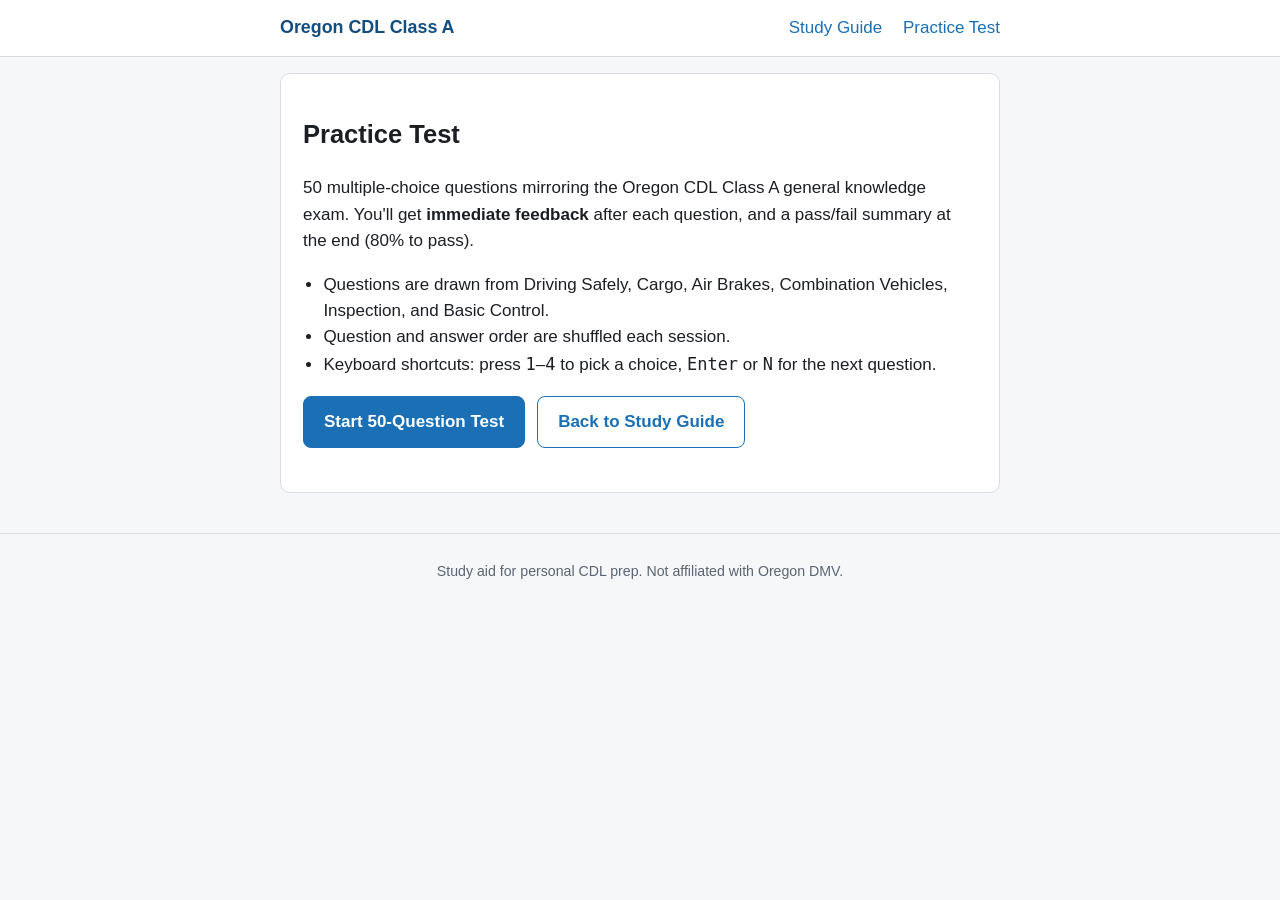
==== practice.html @ 8991366d "Add practice test page markup Three screens controlled by JS: intro (start button), in-test (progres" ====
<!doctype html>
<html lang="en">
<head>
<meta charset="utf-8" />
<meta name="viewport" content="width=device-width, initial-scale=1" />
<title>Practice Test — Oregon CDL Class A</title>
<link rel="stylesheet" href="css/styles.css" />
</head>
<body>
<header class="site-header">
  <div class="container">
    <a class="brand" href="index.html">Oregon CDL Class A</a>
    <nav class="site-nav">
      <a href="study.html">Study Guide</a>
      <a href="practice.html">Practice Test</a>
    </nav>
  </div>
</header>

<main class="container">
  <!-- Intro screen, shown before the test starts -->
  <section id="intro-screen" class="card">
    <h1>Practice Test</h1>
    <p>
      50 multiple-choice questions mirroring the Oregon CDL Class A general
      knowledge exam. You'll get <strong>immediate feedback</strong> after each
      question, and a pass/fail summary at the end (80% to pass).
    </p>
    <ul class="plain-list">
      <li>Questions are drawn from Driving Safely, Cargo, Air Brakes, Combination Vehicles, Inspection, and Basic Control.</li>
      <li>Question and answer order are shuffled each session.</li>
      <li>Keyboard shortcuts: press <kbd>1</kbd>–<kbd>4</kbd> to pick a choice, <kbd>Enter</kbd> or <kbd>N</kbd> for the next question.</li>
    </ul>
    <div class="cta-row">
      <button id="start-btn" class="btn btn-primary" type="button">Start 50-Question Test</button>
      <a class="btn btn-secondary" href="study.html">Back to Study Guide</a>
    </div>
  </section>

  <!-- In-test screen -->
  <section id="test-screen" class="hidden">
    <div class="test-header">
      <div class="progress-wrap">
        <div class="progress-label">
          <span id="progress-text">Question 1 of 50</span>
          <span id="score-text">0 / 0 correct</span>
        </div>
        <div class="progress-bar" aria-hidden="true">
          <div id="progress-fill" class="progress-fill"></div>
        </div>
      </div>
    </div>

    <article class="question-card" aria-live="polite">
      <span id="question-section" class="section-tag">Section</span>
      <h2 id="question-text" class="question-text">Loading…</h2>

      <ul id="choice-list" class="choice-list" role="list">
        <!-- Choice buttons rendered by practice.js -->
      </ul>

      <div id="feedback" class="feedback hidden"></div>

      <div class="test-actions">
        <button id="next-btn" class="btn btn-primary" type="button" disabled>Next</button>
      </div>
    </article>
  </section>

  <!-- Summary screen, shown at end -->
  <section id="summary-screen" class="hidden">
    <div class="card" style="text-align:center;">
      <h1>Results</h1>
      <p id="summary-score" class="summary-score">0 / 0</p>
      <p id="summary-percent" class="summary-sub">0% correct</p>
      <div id="summary-verdict" class="verdict">—</div>
      <p class="summary-sub" style="margin-top:18px;">
        Passing score on the real test is 80% (40 of 50).
      </p>
      <div class="cta-row" style="justify-content:center;">
        <button id="retake-btn" class="btn btn-primary" type="button">Retake Test</button>
        <a class="btn btn-secondary" href="study.html">Back to Study Guide</a>
      </div>
    </div>

    <div id="missed-wrap" class="card hidden">
      <h2>Review: Missed Questions</h2>
      <div id="missed-list"></div>
    </div>
  </section>
</main>

<footer class="site-footer">
  <div class="container">
    <small>Study aid for personal CDL prep. Not affiliated with Oregon DMV.</small>
  </div>
</footer>

<script src="js/questions.js"></script>
<script src="js/practice.js"></script>
</body>
</html>
---- css/styles.css ----
:root {
  --bg: #f6f7f9;
  --surface: #ffffff;
  --border: #d9dde3;
  --text: #1b1f24;
  --muted: #5a6573;
  --accent: #1a6fb5;
  --accent-dark: #134e80;
  --correct: #1f8a4c;
  --correct-bg: #e4f5ec;
  --wrong: #c0392b;
  --wrong-bg: #fbe6e3;
  --warn-bg: #fff6d6;
  --warn-border: #e2c644;
}

* { box-sizing: border-box; }

html, body {
  margin: 0;
  padding: 0;
  background: var(--bg);
  color: var(--text);
  font-family: -apple-system, BlinkMacSystemFont, "Segoe UI", Roboto, Oxygen, Ubuntu, Cantarell, "Helvetica Neue", Arial, sans-serif;
  font-size: 17px;
  line-height: 1.55;
}

.container {
  max-width: 760px;
  margin: 0 auto;
  padding: 0 20px;
}

/* Header */
.site-header {
  background: var(--surface);
  border-bottom: 1px solid var(--border);
  position: sticky;
  top: 0;
  z-index: 10;
}
.site-header .container {
  display: flex;
  align-items: center;
  justify-content: space-between;
  flex-wrap: wrap;
  gap: 8px;
  padding-top: 14px;
  padding-bottom: 14px;
}
.brand {
  font-weight: 700;
  color: var(--accent-dark);
  text-decoration: none;
  font-size: 1.05rem;
}
.site-nav a {
  color: var(--accent);
  text-decoration: none;
  margin-left: 16px;
  font-weight: 500;
}
.site-nav a:hover { text-decoration: underline; }

/* Hero */
.hero {
  padding: 32px 0 8px;
}
.hero h1 {
  margin: 0 0 12px;
  font-size: 2rem;
  line-height: 1.2;
}
.lede {
  color: var(--muted);
  font-size: 1.05rem;
  margin-top: 0;
}
.cta-row {
  display: flex;
  flex-wrap: wrap;
  gap: 12px;
  margin: 18px 0 24px;
}

/* Buttons */
.btn {
  display: inline-block;
  padding: 12px 20px;
  border-radius: 8px;
  border: 1px solid transparent;
  font-weight: 600;
  text-decoration: none;
  cursor: pointer;
  font-size: 1rem;
  background: var(--surface);
  color: var(--text);
}
.btn:focus-visible {
  outline: 3px solid var(--accent);
  outline-offset: 2px;
}
.btn-primary {
  background: var(--accent);
  color: #fff;
  border-color: var(--accent);
}
.btn-primary:hover { background: var(--accent-dark); }
.btn-secondary {
  background: var(--surface);
  color: var(--accent-dark);
  border-color: var(--accent);
}
.btn-secondary:hover { background: #eaf2fa; }
.btn[disabled] { opacity: 0.5; cursor: not-allowed; }

/* Cards */
.card {
  background: var(--surface);
  border: 1px solid var(--border);
  border-radius: 10px;
  padding: 20px 22px;
  margin: 16px 0;
}
.card h2 {
  margin-top: 0;
  font-size: 1.25rem;
}
.card a { color: var(--accent); }
.plain-list { margin: 0; padding-left: 1.2em; }
.disclaimer {
  color: var(--muted);
  font-size: 0.92rem;
  margin-bottom: 0;
}

/* Study guide */
.study-section {
  background: var(--surface);
  border: 1px solid var(--border);
  border-radius: 10px;
  margin: 14px 0;
  overflow: hidden;
}
.study-section > summary {
  cursor: pointer;
  padding: 16px 20px;
  font-weight: 600;
  font-size: 1.1rem;
  list-style: none;
  display: flex;
  align-items: center;
  justify-content: space-between;
}
.study-section > summary::-webkit-details-marker { display: none; }
.study-section > summary::after {
  content: "+";
  font-size: 1.4rem;
  color: var(--muted);
  font-weight: 400;
}
.study-section[open] > summary::after { content: "–"; }
.study-body {
  padding: 4px 20px 18px;
  border-top: 1px solid var(--border);
}
.study-body h3 {
  margin: 18px 0 6px;
  font-size: 1.02rem;
}
.study-body ul { padding-left: 1.2em; }
.study-body li { margin: 4px 0; }

.callout {
  background: var(--warn-bg);
  border: 1px solid var(--warn-border);
  border-radius: 8px;
  padding: 12px 16px;
  margin: 16px 0;
}
.callout strong { display: block; margin-bottom: 6px; }

/* Practice test */
.test-header {
  display: flex;
  align-items: center;
  justify-content: space-between;
  gap: 12px;
  margin: 20px 0 10px;
  flex-wrap: wrap;
}
.progress-wrap {
  flex: 1;
  min-width: 200px;
}
.progress-label {
  display: flex;
  justify-content: space-between;
  font-size: 0.9rem;
  color: var(--muted);
  margin-bottom: 4px;
}
.progress-bar {
  height: 8px;
  background: #e5e9ef;
  border-radius: 4px;
  overflow: hidden;
}
.progress-fill {
  height: 100%;
  background: var(--accent);
  width: 0%;
  transition: width 0.2s ease;
}

.score-chip {
  background: var(--surface);
  border: 1px solid var(--border);
  padding: 6px 10px;
  border-radius: 999px;
  font-size: 0.9rem;
  color: var(--muted);
  white-space: nowrap;
}

.question-card {
  background: var(--surface);
  border: 1px solid var(--border);
  border-radius: 10px;
  padding: 22px;
  margin: 14px 0;
}
.section-tag {
  display: inline-block;
  font-size: 0.78rem;
  text-transform: uppercase;
  letter-spacing: 0.04em;
  color: var(--muted);
  margin-bottom: 6px;
}
.question-text {
  font-size: 1.1rem;
  font-weight: 600;
  margin: 4px 0 16px;
}

.choice-list {
  list-style: none;
  padding: 0;
  margin: 0 0 16px;
}
.choice {
  display: flex;
  align-items: flex-start;
  gap: 10px;
  width: 100%;
  text-align: left;
  background: var(--surface);
  border: 1px solid var(--border);
  border-radius: 8px;
  padding: 12px 14px;
  margin-bottom: 8px;
  font: inherit;
  color: inherit;
  cursor: pointer;
}
.choice:hover { background: #f1f5fa; }
.choice:focus-visible {
  outline: 3px solid var(--accent);
  outline-offset: 2px;
}
.choice .key {
  display: inline-flex;
  align-items: center;
  justify-content: center;
  min-width: 26px;
  height: 26px;
  padding: 0 6px;
  border-radius: 6px;
  background: #eef2f7;
  color: var(--muted);
  font-weight: 700;
  font-size: 0.85rem;
}
.choice.is-correct {
  background: var(--correct-bg);
  border-color: var(--correct);
}
.choice.is-correct .key {
  background: var(--correct);
  color: #fff;
}
.choice.is-wrong {
  background: var(--wrong-bg);
  border-color: var(--wrong);
}
.choice.is-wrong .key {
  background: var(--wrong);
  color: #fff;
}
.choice[disabled] { cursor: default; }

.feedback {
  padding: 12px 14px;
  border-radius: 8px;
  margin-bottom: 12px;
  font-size: 0.98rem;
}
.feedback.correct { background: var(--correct-bg); color: #0f5b32; border: 1px solid #b7e1c8; }
.feedback.wrong { background: var(--wrong-bg); color: #7a1f16; border: 1px solid #eab8b3; }
.feedback .label { font-weight: 700; margin-right: 6px; }

.hidden { display: none !important; }

.test-actions {
  display: flex;
  justify-content: flex-end;
  gap: 10px;
}

/* Summary */
.summary-score {
  font-size: 2.4rem;
  font-weight: 700;
  margin: 0;
}
.summary-sub {
  color: var(--muted);
  margin-top: 4px;
}
.verdict {
  display: inline-block;
  padding: 6px 14px;
  border-radius: 999px;
  font-weight: 700;
  margin-top: 10px;
}
.verdict.pass { background: var(--correct-bg); color: #0f5b32; }
.verdict.fail { background: var(--wrong-bg); color: #7a1f16; }

.missed-item {
  border-top: 1px solid var(--border);
  padding: 12px 0;
}
.missed-item:first-child { border-top: none; }
.missed-q { font-weight: 600; margin: 0 0 4px; }
.missed-a { margin: 0; color: var(--muted); font-size: 0.94rem; }
.missed-a strong { color: var(--correct); }

/* Footer */
.site-footer {
  margin-top: 40px;
  padding: 24px 0;
  color: var(--muted);
  border-top: 1px solid var(--border);
  text-align: center;
}

@media (max-width: 480px) {
  .hero h1 { font-size: 1.55rem; }
  .question-card { padding: 16px; }
  .btn { width: 100%; }
  .cta-row { flex-direction: column; }
}
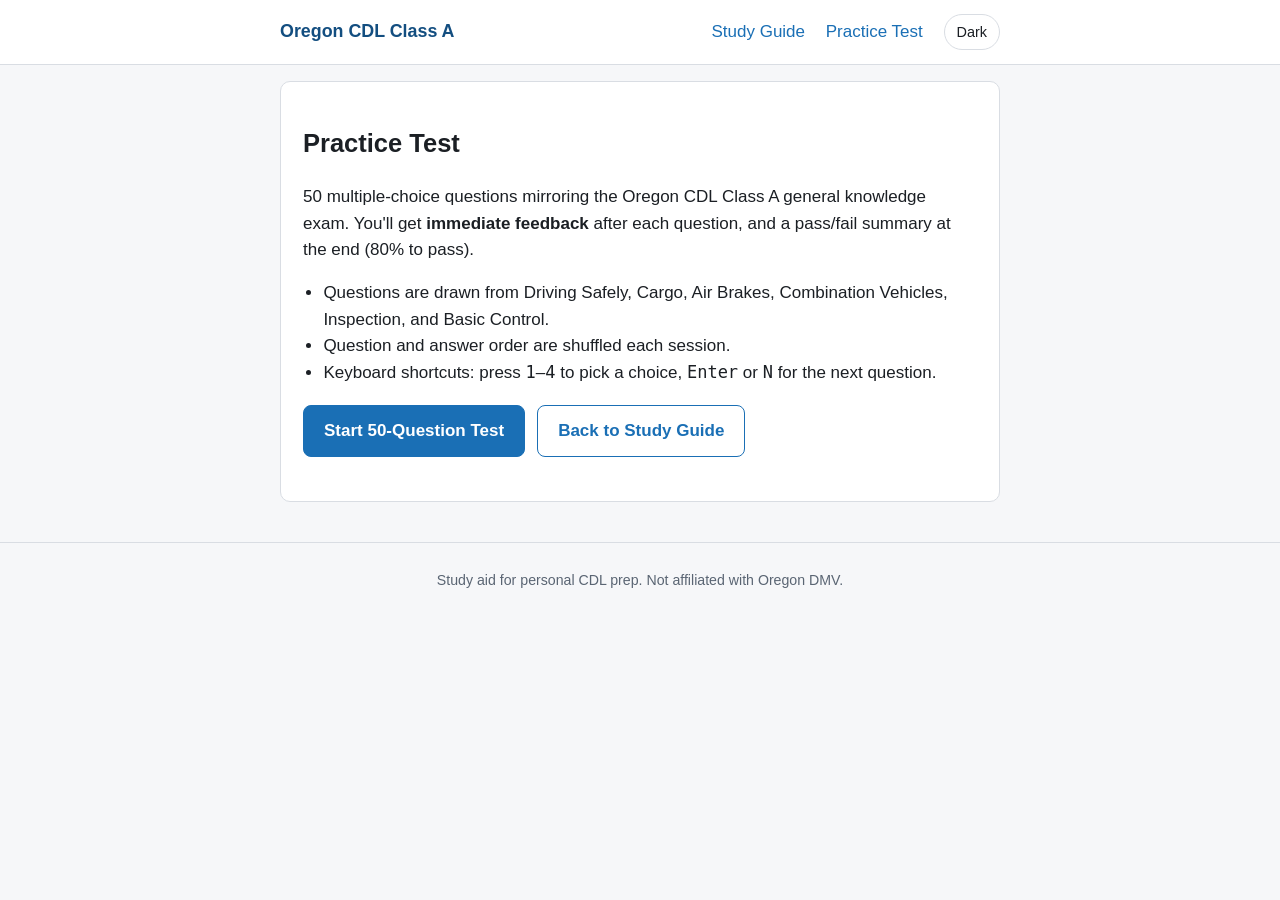
==== commit c45b7082: "Add manual light/dark theme toggle Toggle button in the header overrides the OS setting and persists" ====
--- a/practice.html
+++ b/practice.html
@@ -4,6 +4,14 @@
 <meta charset="utf-8" />
 <meta name="viewport" content="width=device-width, initial-scale=1" />
 <title>Practice Test — Oregon CDL Class A</title>
+<script>
+  (function () {
+    try {
+      var t = localStorage.getItem("cdl-theme");
+      if (t === "light" || t === "dark") document.documentElement.setAttribute("data-theme", t);
+    } catch (e) {}
+  })();
+</script>
 <link rel="stylesheet" href="css/styles.css" />
 </head>
 <body>
@@ -13,6 +21,7 @@
     <nav class="site-nav">
       <a href="study.html">Study Guide</a>
       <a href="practice.html">Practice Test</a>
+      <button type="button" class="theme-toggle" aria-label="Switch theme">Theme</button>
     </nav>
   </div>
 </header>
@@ -96,6 +105,7 @@
   </div>
 </footer>
 
+<script src="js/theme.js" defer></script>
 <script src="js/questions.js"></script>
 <script src="js/practice.js"></script>
 </body>
--- a/css/styles.css
+++ b/css/styles.css
@@ -1,4 +1,6 @@
 :root {
+  color-scheme: light dark;
+
   --bg: #f6f7f9;
   --surface: #ffffff;
   --border: #d9dde3;
@@ -8,10 +10,116 @@
   --accent-dark: #134e80;
   --correct: #1f8a4c;
   --correct-bg: #e4f5ec;
+  --correct-text: #0f5b32;
+  --correct-border: #b7e1c8;
   --wrong: #c0392b;
   --wrong-bg: #fbe6e3;
+  --wrong-text: #7a1f16;
+  --wrong-border: #eab8b3;
   --warn-bg: #fff6d6;
   --warn-border: #e2c644;
+
+  --track: #e5e9ef;
+  --hover: #f1f5fa;
+  --secondary-hover: #eaf2fa;
+  --key-bg: #eef2f7;
+}
+
+/* Dark palette — applied when the user manually picks dark. */
+:root[data-theme="dark"] {
+  color-scheme: dark;
+  --bg: #0f1317;
+  --surface: #171c22;
+  --border: #2a323c;
+  --text: #e7edf3;
+  --muted: #9aa4af;
+  --accent: #4ea3e0;
+  --accent-dark: #85c1ec;
+  --correct: #4cbd7a;
+  --correct-bg: #16301f;
+  --correct-text: #a8e6c0;
+  --correct-border: #27533a;
+  --wrong: #e17266;
+  --wrong-bg: #331c18;
+  --wrong-text: #f1b3ab;
+  --wrong-border: #5c2e27;
+  --warn-bg: #2e2613;
+  --warn-border: #6a5a24;
+
+  --track: #242c36;
+  --hover: #1f2630;
+  --secondary-hover: #1d2732;
+  --key-bg: #242c36;
+}
+:root[data-theme="dark"] .btn-primary { color: #0b1116; }
+
+:root[data-theme="light"] { color-scheme: light; }
+
+/* Same dark palette applied automatically when the OS prefers dark
+   AND the user has not manually chosen a theme. */
+@media (prefers-color-scheme: dark) {
+  :root:not([data-theme="light"]):not([data-theme="dark"]) {
+    color-scheme: dark;
+    --bg: #0f1317;
+    --surface: #171c22;
+    --border: #2a323c;
+    --text: #e7edf3;
+    --muted: #9aa4af;
+    --accent: #4ea3e0;
+    --accent-dark: #85c1ec;
+    --correct: #4cbd7a;
+    --correct-bg: #16301f;
+    --correct-text: #a8e6c0;
+    --correct-border: #27533a;
+    --wrong: #e17266;
+    --wrong-bg: #331c18;
+    --wrong-text: #f1b3ab;
+    --wrong-border: #5c2e27;
+    --warn-bg: #2e2613;
+    --warn-border: #6a5a24;
+
+    --track: #242c36;
+    --hover: #1f2630;
+    --secondary-hover: #1d2732;
+    --key-bg: #242c36;
+  }
+  :root:not([data-theme="light"]):not([data-theme="dark"]) .btn-primary { color: #0b1116; }
+}
+
+/* Theme toggle button in the header */
+.theme-toggle {
+  background: transparent;
+  border: 1px solid var(--border);
+  color: var(--text);
+  padding: 6px 12px;
+  border-radius: 999px;
+  font: inherit;
+  font-size: 0.85rem;
+  cursor: pointer;
+  margin-left: 16px;
+}
+.theme-toggle:hover { background: var(--hover); }
+.theme-toggle:focus-visible {
+  outline: 3px solid var(--accent);
+  outline-offset: 2px;
+}
+
+/* Theme toggle button in the header */
+.theme-toggle {
+  background: transparent;
+  border: 1px solid var(--border);
+  color: var(--text);
+  padding: 6px 12px;
+  border-radius: 999px;
+  font: inherit;
+  font-size: 0.85rem;
+  cursor: pointer;
+  margin-left: 16px;
+}
+.theme-toggle:hover { background: var(--hover); }
+.theme-toggle:focus-visible {
+  outline: 3px solid var(--accent);
+  outline-offset: 2px;
 }
 
 * { box-sizing: border-box; }
@@ -112,7 +220,7 @@
   color: var(--accent-dark);
   border-color: var(--accent);
 }
-.btn-secondary:hover { background: #eaf2fa; }
+.btn-secondary:hover { background: var(--secondary-hover); }
 .btn[disabled] { opacity: 0.5; cursor: not-allowed; }
 
 /* Cards */
@@ -203,7 +311,7 @@
 }
 .progress-bar {
   height: 8px;
-  background: #e5e9ef;
+  background: var(--track);
   border-radius: 4px;
   overflow: hidden;
 }
@@ -265,7 +373,7 @@
   color: inherit;
   cursor: pointer;
 }
-.choice:hover { background: #f1f5fa; }
+.choice:hover { background: var(--hover); }
 .choice:focus-visible {
   outline: 3px solid var(--accent);
   outline-offset: 2px;
@@ -278,7 +386,7 @@
   height: 26px;
   padding: 0 6px;
   border-radius: 6px;
-  background: #eef2f7;
+  background: var(--key-bg);
   color: var(--muted);
   font-weight: 700;
   font-size: 0.85rem;
@@ -307,8 +415,8 @@
   margin-bottom: 12px;
   font-size: 0.98rem;
 }
-.feedback.correct { background: var(--correct-bg); color: #0f5b32; border: 1px solid #b7e1c8; }
-.feedback.wrong { background: var(--wrong-bg); color: #7a1f16; border: 1px solid #eab8b3; }
+.feedback.correct { background: var(--correct-bg); color: var(--correct-text); border: 1px solid var(--correct-border); }
+.feedback.wrong { background: var(--wrong-bg); color: var(--wrong-text); border: 1px solid var(--wrong-border); }
 .feedback .label { font-weight: 700; margin-right: 6px; }
 
 .hidden { display: none !important; }
@@ -336,8 +444,8 @@
   font-weight: 700;
   margin-top: 10px;
 }
-.verdict.pass { background: var(--correct-bg); color: #0f5b32; }
-.verdict.fail { background: var(--wrong-bg); color: #7a1f16; }
+.verdict.pass { background: var(--correct-bg); color: var(--correct-text); }
+.verdict.fail { background: var(--wrong-bg); color: var(--wrong-text); }
 
 .missed-item {
   border-top: 1px solid var(--border);
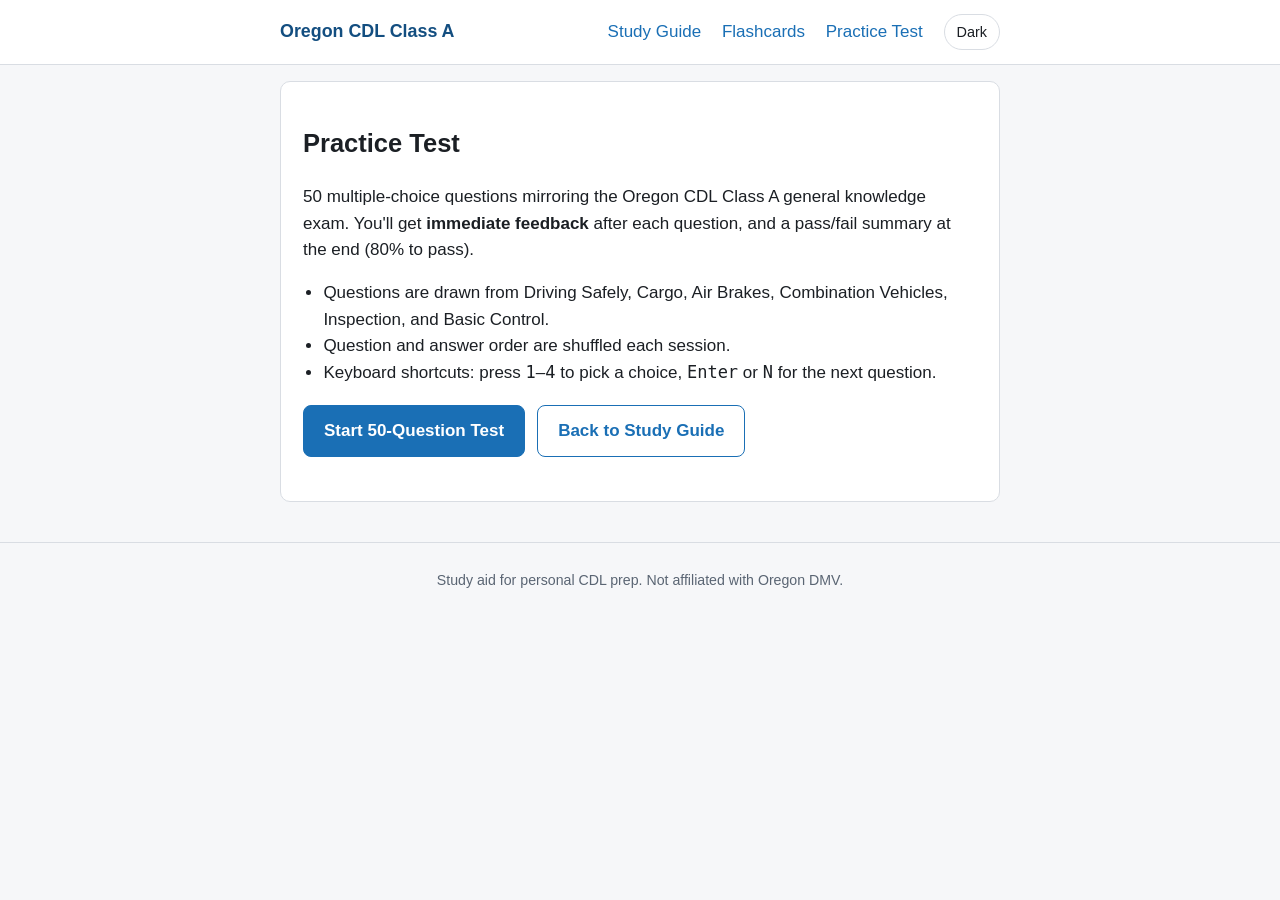
==== commit b801da0c: "Link flashcards from every page Adds a Flashcards entry to the header nav on all pages and a promine" ====
--- a/practice.html
+++ b/practice.html
@@ -20,6 +20,7 @@
     <a class="brand" href="index.html">Oregon CDL Class A</a>
     <nav class="site-nav">
       <a href="study.html">Study Guide</a>
+      <a href="flashcards.html">Flashcards</a>
       <a href="practice.html">Practice Test</a>
       <button type="button" class="theme-toggle" aria-label="Switch theme">Theme</button>
     </nav>
--- a/css/styles.css
+++ b/css/styles.css
@@ -465,9 +465,134 @@
   text-align: center;
 }
 
+/* Flashcards */
+.flashcard-toolbar {
+  display: flex;
+  align-items: center;
+  justify-content: space-between;
+  gap: 12px;
+  flex-wrap: wrap;
+  margin: 18px 0 16px;
+}
+.filter-label {
+  display: inline-flex;
+  align-items: center;
+  gap: 8px;
+  color: var(--muted);
+  font-size: 0.92rem;
+}
+.filter-label select {
+  font: inherit;
+  color: var(--text);
+  background: var(--surface);
+  border: 1px solid var(--border);
+  border-radius: 8px;
+  padding: 6px 10px;
+}
+
+.card-stage {
+  perspective: 1200px;
+  margin: 10px 0 20px;
+}
+.flashcard {
+  display: block;
+  width: 100%;
+  min-height: 260px;
+  background: transparent;
+  border: none;
+  padding: 0;
+  cursor: pointer;
+  font: inherit;
+  color: inherit;
+  text-align: left;
+}
+.flashcard:focus-visible {
+  outline: 3px solid var(--accent);
+  outline-offset: 4px;
+  border-radius: 14px;
+}
+.flashcard-inner {
+  position: relative;
+  width: 100%;
+  min-height: 260px;
+  transition: transform 0.5s cubic-bezier(.25,.8,.25,1);
+  transform-style: preserve-3d;
+}
+.flashcard[aria-pressed="true"] .flashcard-inner {
+  transform: rotateY(180deg);
+}
+.flashcard-face {
+  position: absolute;
+  inset: 0;
+  backface-visibility: hidden;
+  -webkit-backface-visibility: hidden;
+  background: var(--surface);
+  border: 1px solid var(--border);
+  border-radius: 14px;
+  padding: 24px 22px;
+  display: flex;
+  flex-direction: column;
+  justify-content: space-between;
+  box-shadow: 0 1px 2px rgba(0,0,0,0.03);
+}
+.flashcard-back {
+  transform: rotateY(180deg);
+  background: var(--correct-bg);
+  border-color: var(--correct-border);
+}
+.card-section-tag {
+  display: inline-block;
+  align-self: flex-start;
+  font-size: 0.75rem;
+  text-transform: uppercase;
+  letter-spacing: 0.06em;
+  color: var(--muted);
+  background: var(--key-bg);
+  padding: 3px 10px;
+  border-radius: 999px;
+}
+.card-text {
+  font-size: 1.25rem;
+  line-height: 1.4;
+  font-weight: 600;
+  margin: 14px 0;
+  flex: 1;
+  display: flex;
+  align-items: center;
+}
+.flashcard-back .card-text {
+  color: var(--correct-text);
+  font-weight: 500;
+}
+.card-hint {
+  font-size: 0.82rem;
+  color: var(--muted);
+  text-align: right;
+}
+
+.card-controls {
+  display: flex;
+  align-items: center;
+  justify-content: center;
+  gap: 14px;
+  margin: 12px 0 4px;
+}
+.card-controls .btn {
+  min-width: 56px;
+  padding: 10px 14px;
+}
+.card-counter {
+  font-variant-numeric: tabular-nums;
+  color: var(--muted);
+  font-size: 0.95rem;
+  min-width: 80px;
+  text-align: center;
+}
+
 @media (max-width: 480px) {
   .hero h1 { font-size: 1.55rem; }
   .question-card { padding: 16px; }
   .btn { width: 100%; }
   .cta-row { flex-direction: column; }
-}
+  .card-controls .btn { width: auto; }
+}
